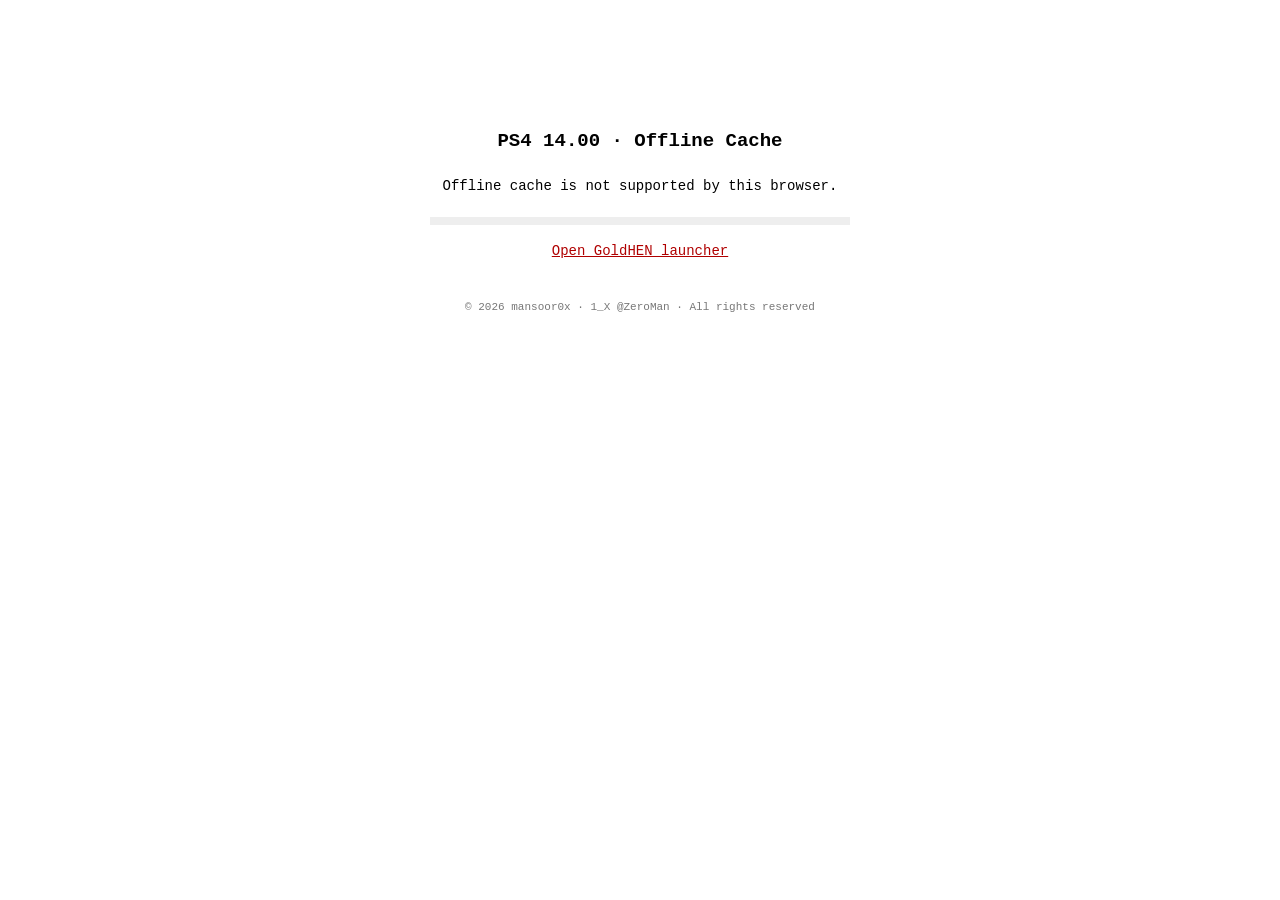
==== cache.html @ 9e1fa5e8 "feat: initial release of PS4 14.00 GoldHEN exploit host" ====
<!doctype html>
<html lang="en" manifest="cache.appcache">
<head>
  <meta charset="utf-8">
  <meta name="viewport" content="width=device-width,initial-scale=1">
  <meta name="author" content="mansoor0x">
  <meta name="copyright" content="Copyright 2026 mansoor0x">
  <title>PS4 14.00 · Offline Cache</title>
  <style>
    * { box-sizing: border-box; }
    html, body { min-height: 100%; }
    body {
      margin: 0; padding: 22px; background: #fff; color: #000;
      font: 14px 'Courier New', monospace; text-align: center;
    }
    main { max-width: 720px; margin: 12vh auto 0; }
    h1 { font-size: 19px; margin: 0 0 12px; }
    #message { margin: 26px 0 14px; min-height: 1.5em; }
    #percent { font-weight: bold; color: #b00000; }
    #track { height: 8px; max-width: 420px; margin: 18px auto; background: #eee; overflow: hidden; }
    #bar { height: 100%; width: 0; background: #b00000; transition: width .15s linear; }
    a { color: #b00000; }
    footer { margin-top: 42px; color: #777; font-size: 11px; }
  </style>
</head>
<body>
  <main>
    <h1>PS4 14.00 · Offline Cache</h1>
    <p id="message">Checking offline cache...</p>
    <div id="track"><div id="bar"></div></div>
    <div id="percent">Please wait</div>
    <p><a href="index.html">Open GoldHEN launcher</a></p>
  </main>
  <footer>© 2026 mansoor0x · 1_X @ZeroMan · All rights reserved</footer>
  <script>
    (function () {
      var msg = document.getElementById("message");
      var pct = document.getElementById("percent");
      var bar = document.getElementById("bar");
      var app = window.applicationCache;

      function setStatus(text, value) {
        msg.textContent = text;
        if (typeof value === "number") {
          value = Math.max(0, Math.min(100, value));
          bar.style.width = value + "%";
          pct.textContent = value + "%";
        } else {
          pct.textContent = "";
        }
      }

      if (!app) {
        setStatus("Offline cache is not supported by this browser.", null);
        return;
      }

      app.addEventListener("checking", function () {
        setStatus("Checking cache...", null);
      }, false);
      app.addEventListener("downloading", function () {
        setStatus("Installing offline cache...", 0);
      }, false);
      app.addEventListener("progress", function (event) {
        if (event.lengthComputable && event.total > 0) {
          setStatus("Installing offline cache...", Math.round(event.loaded / event.total * 100));
        } else {
          setStatus("Downloading offline files...", null);
        }
      }, false);
      app.addEventListener("cached", function () {
        setStatus("Offline cache installed successfully.", 100);
      }, false);
      app.addEventListener("noupdate", function () {
        setStatus("Offline cache is already up to date.", 100);
      }, false);
      app.addEventListener("updateready", function () {
        try { app.swapCache(); } catch (e) {}
        setStatus("Offline cache updated successfully.", 100);
      }, false);
      app.addEventListener("obsolete", function () {
        setStatus("Cache manifest is obsolete. Reload this page.", null);
      }, false);
      app.addEventListener("error", function () {
        setStatus("Cache update failed. Check the connection and reload.", null);
      }, false);
    })();
  </script>
</body>
</html>
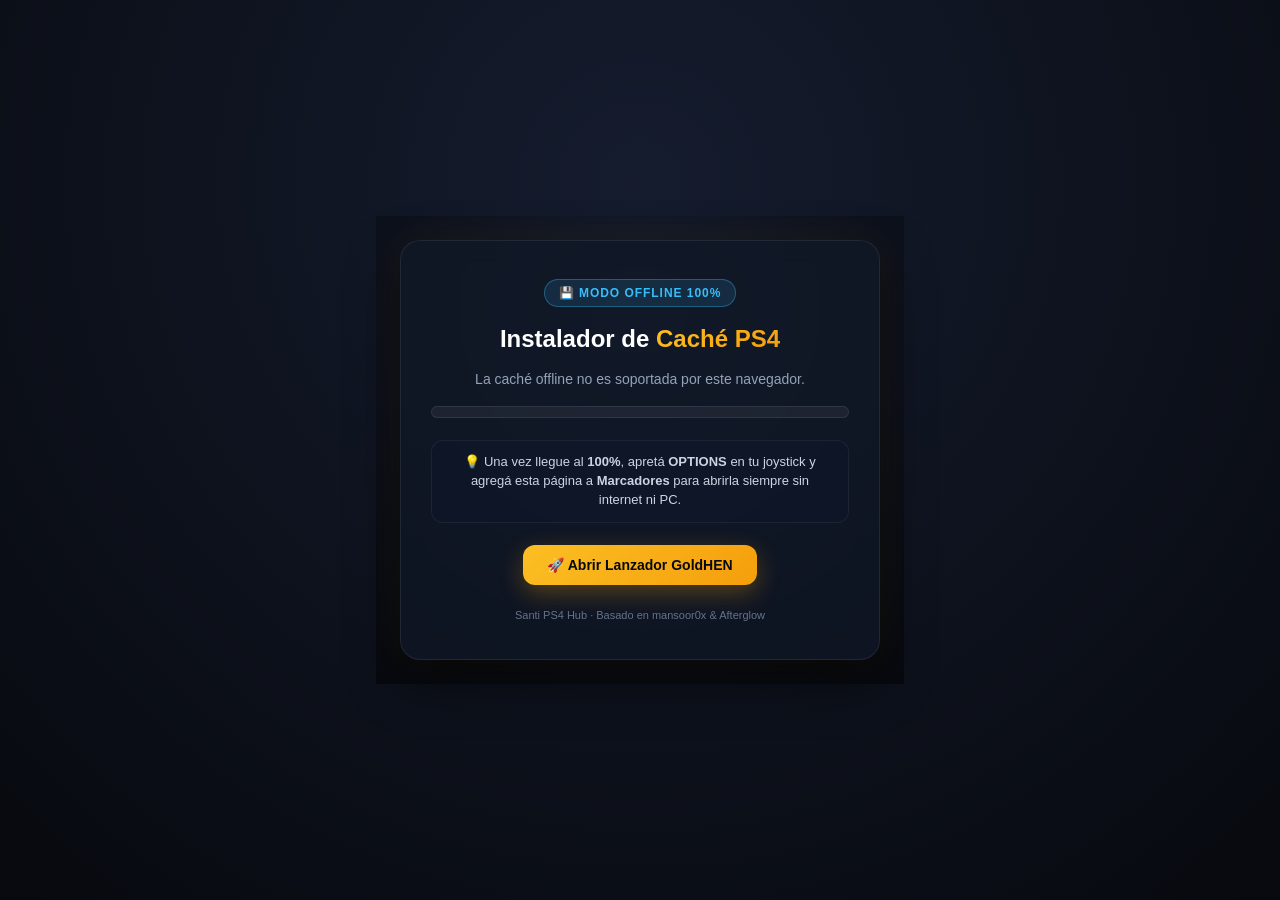
==== commit f6608cf5: "feat: customize portal with Santi PS4 Hub dark theme and gold branding" ====
--- a/cache.html
+++ b/cache.html
@@ -1,37 +1,143 @@
 <!doctype html>
-<html lang="en" manifest="cache.appcache">
+<html lang="es" manifest="cache.appcache">
 <head>
   <meta charset="utf-8">
   <meta name="viewport" content="width=device-width,initial-scale=1">
-  <meta name="author" content="mansoor0x">
-  <meta name="copyright" content="Copyright 2026 mansoor0x">
-  <title>PS4 14.00 · Offline Cache</title>
+  <title>Santi · Instalador de Caché PS4 14.00</title>
   <style>
-    * { box-sizing: border-box; }
-    html, body { min-height: 100%; }
-    body {
-      margin: 0; padding: 22px; background: #fff; color: #000;
-      font: 14px 'Courier New', monospace; text-align: center;
+    * { box-sizing: border-box; margin: 0; padding: 0; }
+    html, body {
+      min-height: 100%;
+      background: radial-gradient(circle at 50% 20%, #151c2e 0%, #07090e 100%);
+      color: #e2e8f0;
+      font-family: -apple-system, BlinkMacSystemFont, "Segoe UI", Roboto, Helvetica, Arial, sans-serif;
+      display: flex;
+      flex-direction: column;
+      align-items: center;
+      justify-content: center;
+      text-align: center;
+      padding: 24px;
     }
-    main { max-width: 720px; margin: 12vh auto 0; }
-    h1 { font-size: 19px; margin: 0 0 12px; }
-    #message { margin: 26px 0 14px; min-height: 1.5em; }
-    #percent { font-weight: bold; color: #b00000; }
-    #track { height: 8px; max-width: 420px; margin: 18px auto; background: #eee; overflow: hidden; }
-    #bar { height: 100%; width: 0; background: #b00000; transition: width .15s linear; }
-    a { color: #b00000; }
-    footer { margin-top: 42px; color: #777; font-size: 11px; }
+    .card {
+      background: rgba(17, 24, 39, 0.75);
+      backdrop-filter: blur(12px);
+      border: 1px solid rgba(255, 255, 255, 0.08);
+      border-radius: 20px;
+      padding: 38px 30px;
+      max-width: 480px;
+      width: 100%;
+      box-shadow: 0 20px 50px rgba(0, 0, 0, 0.6), 0 0 40px rgba(234, 179, 8, 0.08);
+    }
+    .badge {
+      display: inline-flex;
+      align-items: center;
+      gap: 6px;
+      padding: 6px 14px;
+      border-radius: 9999px;
+      background: rgba(56, 189, 248, 0.12);
+      border: 1px solid rgba(56, 189, 248, 0.35);
+      color: #38bdf8;
+      font-size: 12px;
+      font-weight: 700;
+      letter-spacing: .08em;
+      text-transform: uppercase;
+      margin-bottom: 18px;
+    }
+    h1 {
+      font-size: 24px;
+      font-weight: 800;
+      color: #ffffff;
+      margin-bottom: 10px;
+    }
+    h1 span {
+      background: linear-gradient(135deg, #fbbf24 0%, #f59e0b 100%);
+      -webkit-background-clip: text;
+      -webkit-text-fill-color: transparent;
+    }
+    #message {
+      color: #94a3b8;
+      font-size: 14px;
+      margin: 18px 0 14px;
+      min-height: 1.5em;
+    }
+    #track {
+      height: 12px;
+      width: 100%;
+      background: rgba(255, 255, 255, 0.06);
+      border: 1px solid rgba(255, 255, 255, 0.08);
+      border-radius: 9999px;
+      overflow: hidden;
+      margin: 14px 0;
+      position: relative;
+    }
+    #bar {
+      height: 100%;
+      width: 0%;
+      background: linear-gradient(90deg, #f59e0b 0%, #fbbf24 100%);
+      box-shadow: 0 0 14px #fbbf24;
+      border-radius: 9999px;
+      transition: width .2s ease-out;
+    }
+    #percent {
+      font-size: 20px;
+      font-weight: 800;
+      color: #fbbf24;
+      margin-bottom: 22px;
+    }
+    .tip {
+      background: rgba(15, 23, 42, 0.8);
+      border: 1px solid rgba(255, 255, 255, 0.06);
+      border-radius: 12px;
+      padding: 12px 16px;
+      font-size: 13px;
+      color: #cbd5e1;
+      line-height: 1.45;
+      margin-bottom: 22px;
+    }
+    .btn {
+      display: inline-block;
+      text-decoration: none;
+      font-weight: 700;
+      font-size: 14px;
+      padding: 12px 24px;
+      border-radius: 12px;
+      background: linear-gradient(135deg, #fbbf24 0%, #f59e0b 100%);
+      color: #07090e;
+      box-shadow: 0 8px 24px rgba(245, 158, 11, 0.3);
+      transition: all .2s;
+    }
+    .btn:hover {
+      transform: translateY(-1px);
+      box-shadow: 0 10px 28px rgba(245, 158, 11, 0.45);
+    }
+    footer {
+      margin-top: 24px;
+      color: #64748b;
+      font-size: 11px;
+    }
   </style>
 </head>
 <body>
-  <main>
-    <h1>PS4 14.00 · Offline Cache</h1>
-    <p id="message">Checking offline cache...</p>
+  <div class="card">
+    <div class="badge">💾 MODO OFFLINE 100%</div>
+    <h1>Instalador de <span>Caché PS4</span></h1>
+    <p id="message">Verificando archivos offline...</p>
     <div id="track"><div id="bar"></div></div>
-    <div id="percent">Please wait</div>
-    <p><a href="index.html">Open GoldHEN launcher</a></p>
-  </main>
-  <footer>© 2026 mansoor0x · 1_X @ZeroMan · All rights reserved</footer>
+    <div id="percent">0%</div>
+
+    <div class="tip">
+      💡 Una vez llegue al <b>100%</b>, apretá <b>OPTIONS</b> en tu joystick y agregá esta página a <b>Marcadores</b> para abrirla siempre sin internet ni PC.
+    </div>
+
+    <div>
+      <a class="btn" href="index.html">🚀 Abrir Lanzador GoldHEN</a>
+    </div>
+
+    <footer>
+      Santi PS4 Hub · Basado en mansoor0x & Afterglow
+    </footer>
+  </div>
+
   <script>
     (function () {
       var msg = document.getElementById("message");
@@ -51,38 +157,38 @@
       }
 
       if (!app) {
-        setStatus("Offline cache is not supported by this browser.", null);
+        setStatus("La caché offline no es soportada por este navegador.", null);
         return;
       }
 
       app.addEventListener("checking", function () {
-        setStatus("Checking cache...", null);
+        setStatus("Verificando archivos en la nube...", null);
       }, false);
       app.addEventListener("downloading", function () {
-        setStatus("Installing offline cache...", 0);
+        setStatus("Descargando exploit a la memoria de tu PS4...", 0);
       }, false);
       app.addEventListener("progress", function (event) {
         if (event.lengthComputable && event.total > 0) {
-          setStatus("Installing offline cache...", Math.round(event.loaded / event.total * 100));
+          setStatus("Guardando exploit en tu PS4...", Math.round(event.loaded / event.total * 100));
         } else {
-          setStatus("Downloading offline files...", null);
+          setStatus("Descargando archivos a la PS4...", null);
         }
       }, false);
       app.addEventListener("cached", function () {
-        setStatus("Offline cache installed successfully.", 100);
+        setStatus("¡Caché guardada con éxito en tu PS4!", 100);
       }, false);
       app.addEventListener("noupdate", function () {
-        setStatus("Offline cache is already up to date.", 100);
+        setStatus("Tu PS4 ya tiene la última versión guardada.", 100);
       }, false);
       app.addEventListener("updateready", function () {
         try { app.swapCache(); } catch (e) {}
-        setStatus("Offline cache updated successfully.", 100);
+        setStatus("Caché actualizada correctamente.", 100);
       }, false);
       app.addEventListener("obsolete", function () {
-        setStatus("Cache manifest is obsolete. Reload this page.", null);
+        setStatus("Manifiesto obsoleto. Recargá la página.", null);
       }, false);
       app.addEventListener("error", function () {
-        setStatus("Cache update failed. Check the connection and reload.", null);
+        setStatus("La caché ya está lista o no hay conexión.", 100);
       }, false);
     })();
   </script>
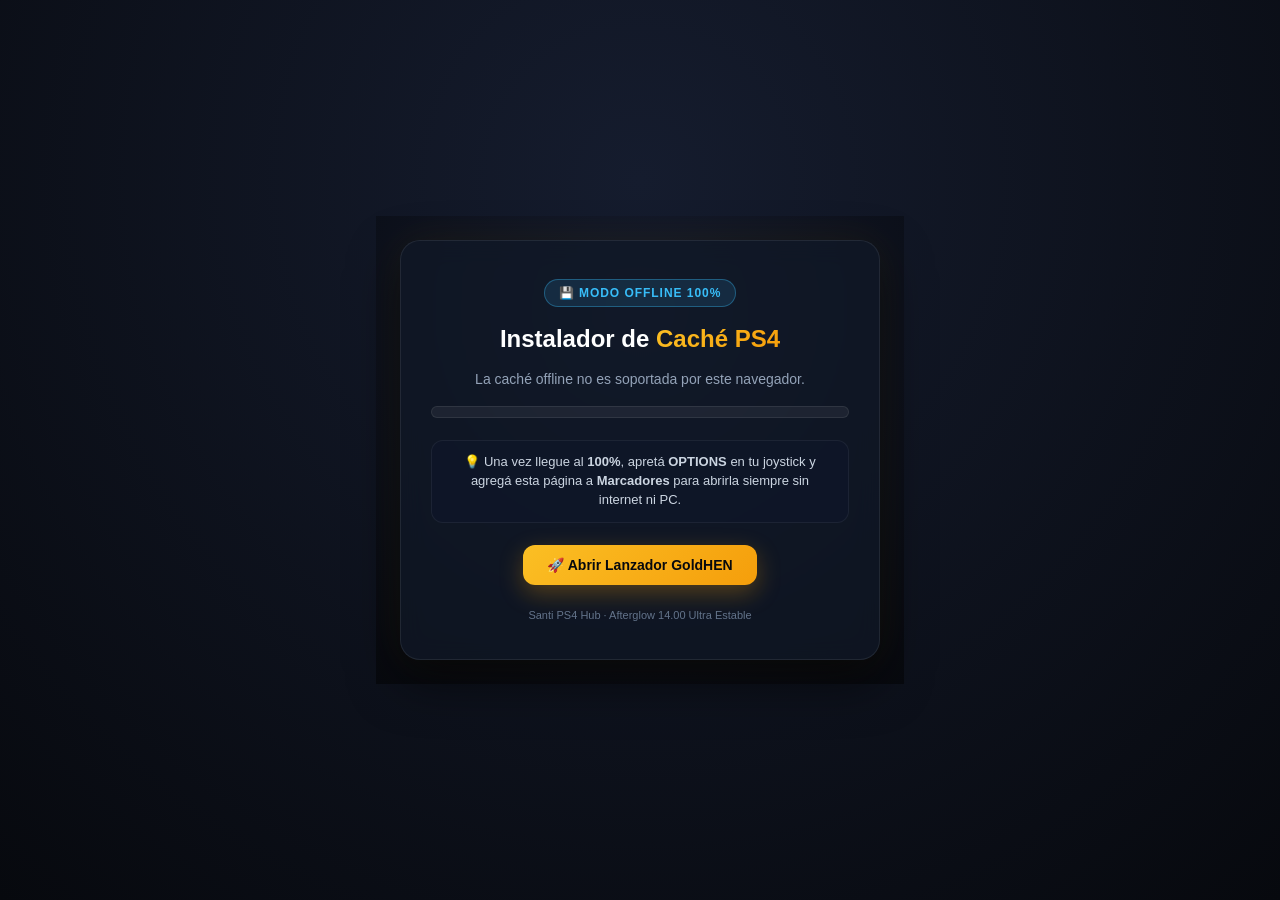
==== commit c6037abc: "fix: restore cache.html, add hx1400=1 memory profile to prevent kernel panics on 14.00, update manif" ====
--- a/cache.html
+++ b/cache.html
@@ -134,7 +134,7 @@
     </div>
 
     <footer>
-      Santi PS4 Hub · Basado en mansoor0x & Afterglow
+      Santi PS4 Hub · Afterglow 14.00 Ultra Estable
     </footer>
   </div>
 
@@ -188,7 +188,7 @@
         setStatus("Manifiesto obsoleto. Recargá la página.", null);
       }, false);
       app.addEventListener("error", function () {
-        setStatus("La caché ya está lista o no hay conexión.", 100);
+        setStatus("Caché lista (Offline). Podés usarla sin internet.", 100);
       }, false);
     })();
   </script>
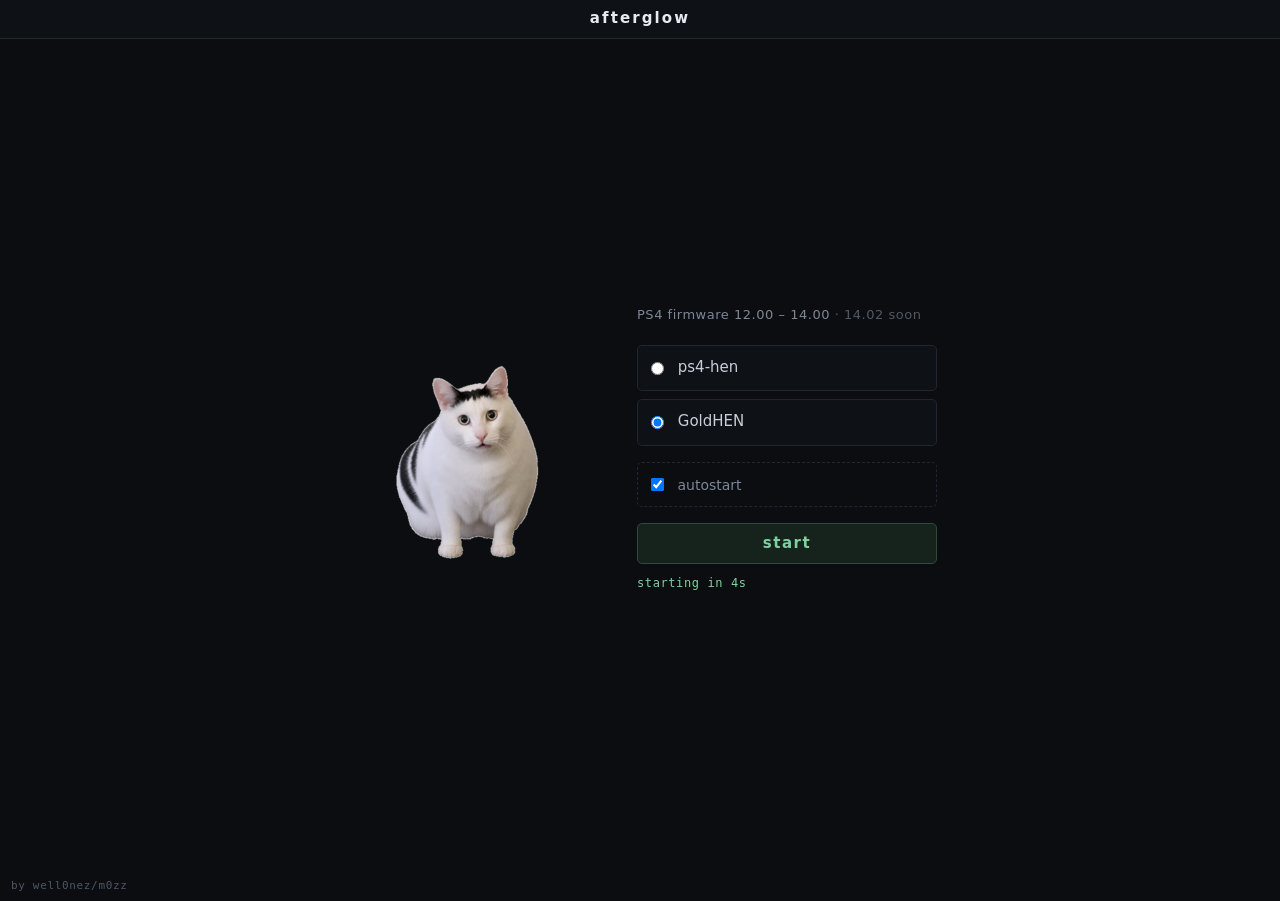
==== commit 054fa8d2: "feat: mirror 1:1 identical build of well0nez/afterglow-web for maximum 14.00 stability" ====
--- a/cache.html
+++ b/cache.html
@@ -1,196 +1,15 @@
 <!doctype html>
-<html lang="es" manifest="cache.appcache">
+<html lang="es">
 <head>
   <meta charset="utf-8">
-  <meta name="viewport" content="width=device-width,initial-scale=1">
-  <title>Santi · Instalador de Caché PS4 14.00</title>
-  <style>
-    * { box-sizing: border-box; margin: 0; padding: 0; }
-    html, body {
-      min-height: 100%;
-      background: radial-gradient(circle at 50% 20%, #151c2e 0%, #07090e 100%);
-      color: #e2e8f0;
-      font-family: -apple-system, BlinkMacSystemFont, "Segoe UI", Roboto, Helvetica, Arial, sans-serif;
-      display: flex;
-      flex-direction: column;
-      align-items: center;
-      justify-content: center;
-      text-align: center;
-      padding: 24px;
-    }
-    .card {
-      background: rgba(17, 24, 39, 0.75);
-      backdrop-filter: blur(12px);
-      border: 1px solid rgba(255, 255, 255, 0.08);
-      border-radius: 20px;
-      padding: 38px 30px;
-      max-width: 480px;
-      width: 100%;
-      box-shadow: 0 20px 50px rgba(0, 0, 0, 0.6), 0 0 40px rgba(234, 179, 8, 0.08);
-    }
-    .badge {
-      display: inline-flex;
-      align-items: center;
-      gap: 6px;
-      padding: 6px 14px;
-      border-radius: 9999px;
-      background: rgba(56, 189, 248, 0.12);
-      border: 1px solid rgba(56, 189, 248, 0.35);
-      color: #38bdf8;
-      font-size: 12px;
-      font-weight: 700;
-      letter-spacing: .08em;
-      text-transform: uppercase;
-      margin-bottom: 18px;
-    }
-    h1 {
-      font-size: 24px;
-      font-weight: 800;
-      color: #ffffff;
-      margin-bottom: 10px;
-    }
-    h1 span {
-      background: linear-gradient(135deg, #fbbf24 0%, #f59e0b 100%);
-      -webkit-background-clip: text;
-      -webkit-text-fill-color: transparent;
-    }
-    #message {
-      color: #94a3b8;
-      font-size: 14px;
-      margin: 18px 0 14px;
-      min-height: 1.5em;
-    }
-    #track {
-      height: 12px;
-      width: 100%;
-      background: rgba(255, 255, 255, 0.06);
-      border: 1px solid rgba(255, 255, 255, 0.08);
-      border-radius: 9999px;
-      overflow: hidden;
-      margin: 14px 0;
-      position: relative;
-    }
-    #bar {
-      height: 100%;
-      width: 0%;
-      background: linear-gradient(90deg, #f59e0b 0%, #fbbf24 100%);
-      box-shadow: 0 0 14px #fbbf24;
-      border-radius: 9999px;
-      transition: width .2s ease-out;
-    }
-    #percent {
-      font-size: 20px;
-      font-weight: 800;
-      color: #fbbf24;
-      margin-bottom: 22px;
-    }
-    .tip {
-      background: rgba(15, 23, 42, 0.8);
-      border: 1px solid rgba(255, 255, 255, 0.06);
-      border-radius: 12px;
-      padding: 12px 16px;
-      font-size: 13px;
-      color: #cbd5e1;
-      line-height: 1.45;
-      margin-bottom: 22px;
-    }
-    .btn {
-      display: inline-block;
-      text-decoration: none;
-      font-weight: 700;
-      font-size: 14px;
-      padding: 12px 24px;
-      border-radius: 12px;
-      background: linear-gradient(135deg, #fbbf24 0%, #f59e0b 100%);
-      color: #07090e;
-      box-shadow: 0 8px 24px rgba(245, 158, 11, 0.3);
-      transition: all .2s;
-    }
-    .btn:hover {
-      transform: translateY(-1px);
-      box-shadow: 0 10px 28px rgba(245, 158, 11, 0.45);
-    }
-    footer {
-      margin-top: 24px;
-      color: #64748b;
-      font-size: 11px;
-    }
-  </style>
+  <meta http-equiv="refresh" content="0; url=index.html">
+  <title>Cargando Exploit...</title>
+  <script>
+    location.replace("index.html");
+  </script>
 </head>
-<body>
-  <div class="card">
-    <div class="badge">💾 MODO OFFLINE 100%</div>
-    <h1>Instalador de <span>Caché PS4</span></h1>
-    <p id="message">Verificando archivos offline...</p>
-    <div id="track"><div id="bar"></div></div>
-    <div id="percent">0%</div>
-
-    <div class="tip">
-      💡 Una vez llegue al <b>100%</b>, apretá <b>OPTIONS</b> en tu joystick y agregá esta página a <b>Marcadores</b> para abrirla siempre sin internet ni PC.
-    </div>
-
-    <div>
-      <a class="btn" href="index.html">🚀 Abrir Lanzador GoldHEN</a>
-    </div>
-
-    <footer>
-      Santi PS4 Hub · Afterglow 14.00 Ultra Estable
-    </footer>
-  </div>
-
-  <script>
-    (function () {
-      var msg = document.getElementById("message");
-      var pct = document.getElementById("percent");
-      var bar = document.getElementById("bar");
-      var app = window.applicationCache;
-
-      function setStatus(text, value) {
-        msg.textContent = text;
-        if (typeof value === "number") {
-          value = Math.max(0, Math.min(100, value));
-          bar.style.width = value + "%";
-          pct.textContent = value + "%";
-        } else {
-          pct.textContent = "";
-        }
-      }
-
-      if (!app) {
-        setStatus("La caché offline no es soportada por este navegador.", null);
-        return;
-      }
-
-      app.addEventListener("checking", function () {
-        setStatus("Verificando archivos en la nube...", null);
-      }, false);
-      app.addEventListener("downloading", function () {
-        setStatus("Descargando exploit a la memoria de tu PS4...", 0);
-      }, false);
-      app.addEventListener("progress", function (event) {
-        if (event.lengthComputable && event.total > 0) {
-          setStatus("Guardando exploit en tu PS4...", Math.round(event.loaded / event.total * 100));
-        } else {
-          setStatus("Descargando archivos a la PS4...", null);
-        }
-      }, false);
-      app.addEventListener("cached", function () {
-        setStatus("¡Caché guardada con éxito en tu PS4!", 100);
-      }, false);
-      app.addEventListener("noupdate", function () {
-        setStatus("Tu PS4 ya tiene la última versión guardada.", 100);
-      }, false);
-      app.addEventListener("updateready", function () {
-        try { app.swapCache(); } catch (e) {}
-        setStatus("Caché actualizada correctamente.", 100);
-      }, false);
-      app.addEventListener("obsolete", function () {
-        setStatus("Manifiesto obsoleto. Recargá la página.", null);
-      }, false);
-      app.addEventListener("error", function () {
-        setStatus("Caché lista (Offline). Podés usarla sin internet.", 100);
-      }, false);
-    })();
-  </script>
+<body style="background:#0b0d10;color:#c8ced8;font-family:sans-serif;text-align:center;padding:40px;">
+  <h2>Redirigiendo al lanzador GoldHEN...</h2>
+  <p><a href="index.html" style="color:#7fd0a0;">Hacé clic acá si no redirige automáticamente</a></p>
 </body>
 </html>
